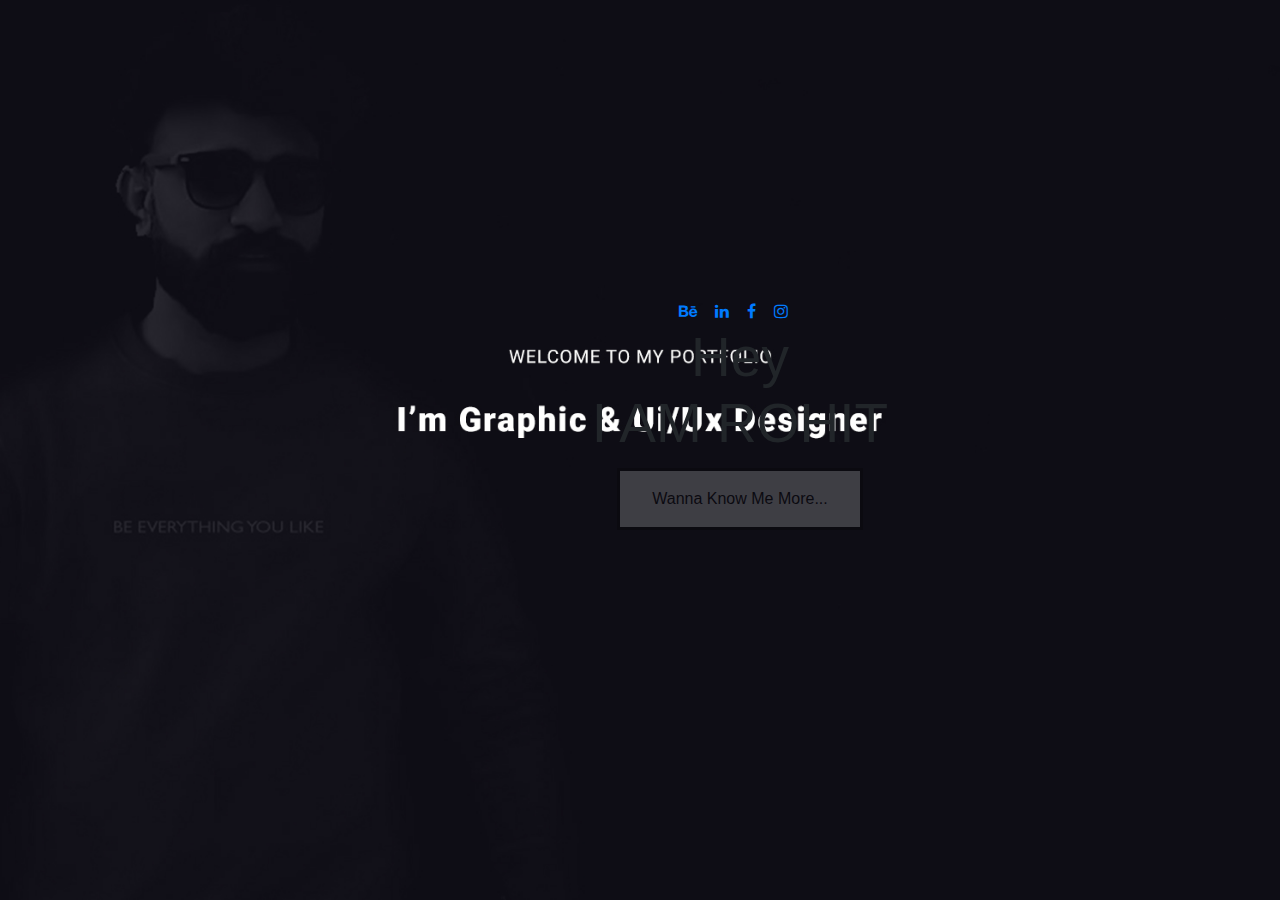
==== index.html @ d8eeb5f5 "Update index.html" ====
<!doctype html>
<html lang="en">
    <head>
       <title >Rohit Likhala</title>
       <meta charset="utf-8">
       <meta name="viewport" content="width=device-width, initial-scale=1">
       <link rel="stylesheet" href="https://maxcdn.bootstrapcdn.com/bootstrap/4.3.1/css/bootstrap.min.css">
       <script src="https://ajax.googleapis.com/ajax/libs/jquery/3.3.1/jquery.min.js"></script>
       <script src="https://cdnjs.cloudflare.com/ajax/libs/popper.js/1.14.7/umd/popper.min.js"></script>
       <script src="https://maxcdn.bootstrapcdn.com/bootstrap/4.3.1/js/bootstrap.min.js"></script>
       <link rel="stylesheet" href="style.css">
       <link rel="stylesheet" href="https://cdnjs.cloudflare.com/ajax/libs/font-awesome/4.7.0/css/font-awesome.min.css">
       <link rel="icon" type="x-icon" href="rohit.ico">
       <style>
        div {text-align: center;}
        </style>
    </head>
    
    <body class="bg1">

      <div style="padding-top: 300px;margin-left: 200px; rgb(11, 187, 160)">
                            <a href="https://www.behance.net/rohitlikhala"><i class="fa fa-behance""></i></a> &nbsp;&nbsp;
                            <a href="https://www.linkedin.com/in/rohitlikhala7797/"><i class="fa fa-linkedin"></i></a> &nbsp;&nbsp;
                            <a href="https://www.facebook.com/rohitk7797/"><i class="fa fa-facebook"></i></a> &nbsp;&nbsp;
                            <a href="https://www.instagram.com/rohitk7797/"><i class="fa fa-instagram"></i></a> &nbsp;&nbsp;
                            <h1 style="font-family:'Franklin Gothic Medium', 'Arial Narrow', Arial, sans-serif; font-size: 55px">Hey<br> I AM ROHIT</h1>
                            <a href="https://rohitlikhala.github.io/resume/"><button class="button">Wanna Know Me More...</button></a></div>
                        </div>
      
    </body>
</html>
---- style.css ----
.first {
    width: 100%;
    height: 1000px;
    background: #ccc;
}

.second {
    width: 100%;
    height: 1000px;
    background: #999;
}

.button {
  background-color: white;
  border: solid;
  color: black;
  padding: 16px 32px;
  text-align: center;
  font-size: 16px;
  margin: 4px 2px;
  opacity: 0.2;
  transition: 0.3s;
  display: inline-block;
  text-decoration: none;
  cursor: pointer;
}

.button1 {
  background-color: white;
  border: solid;
  color: black;
  padding: 16px 32px;
  text-align: center;
  font-size: 16px;
  margin: 4px 2px;
  opacity: 1;
  transition: 0.3s;
  display: inline-block;
  text-decoration: none;
  cursor: pointer;
}

.button:hover {opacity: 3}
.button1:hover {opacity: 5}

.divframe{
  background-color: white;
}

.divframe1{
  background-color: grey;
}

#expand    
{
        
}

#ex 
{
    margin-top: 0px;  
    margin-bottom: 30px; 
    background: gray;
    width: auto; height: 50px;
}
0

.bg
{
    background-image: url("123.jpg");
    background-attachment: fixed;
    background-position: center;
    background-repeat: no-repeat;
    position: relative;
    background-size: cover;
}


.bg1
{
	  background-image: url("webnew1.jpg");
    background-attachment: fixed;
    background-position: center;
    background-repeat: no-repeat;
    position: relative;
    background-size: cover;
}

.bg2
{
    background-color: rgb(138,134,134);
    background-position: center;
    background-repeat: no-repeat;
    position: relative;
    background-size: cover;
}

.footer{
	   position: fixed;
   left: 0;
   bottom: 0;
   height: 5%;
   width: 100%;
   background-color: black;
   text-align: center;
}

.topnav {
  overflow: hidden;
}

.topnav a {
  float: left;
  display: block;
  color: white;
  padding-left: 50px;
  padding: 25px 12px;
  text-decoration: none;
  font-size: 18px;
}

.topnav a:hover {
  color: black;
}

.active {
  background-color:lightgreen;
  color: white;
}

.topnav .icon {
  display: none;
}

@media screen and (max-width: 600px) {
  .topnav a:not(:first-child) {display: none;}
  .topnav a.icon {
    float: right;
    display: block;
  }
}

@media screen and (max-width: 600px) {
  .topnav.responsive {position: relative;}
  .topnav.responsive .icon {
    position: absolute;
    right: 0;
    top: 0;
  }
  .topnav.responsive a {
    float: none;
    display: block;
    text-align: left;
  }
}


body{
            margin: 0px;
            padding: 0px;
            background-image: url(1.jpg);
            background-size: 100% 100%;
            background-attachment: fixed;
        }    
        .d1{
            margin-top: 100px;
            margin-left: 300px;
        }
        .d2{
            margin-left: -150px;
            margin-top: -700px;
        }
        .d3{
            margin-top: -650px;
        }
        .d4{
            margin-top: -1050px;
        }
        .d5{
            margin-top: -600px;
            margin-left: 100px;
        }
        .d6{
            margin-top: 250px;
            margin-left: 950px;
        }
body, html {  s
    height: 100%;
    margin: 0;
}

.blur img {
  -webkit-transition: all 1s ease;
  -moz-transition: all 1s ease;
  -o-transition: all 1s ease;
  -ms-transition: all 1s ease;
  transition: all 1s ease;

}
.blur img:hover {
  -webkit-filter: blur(1px);
}
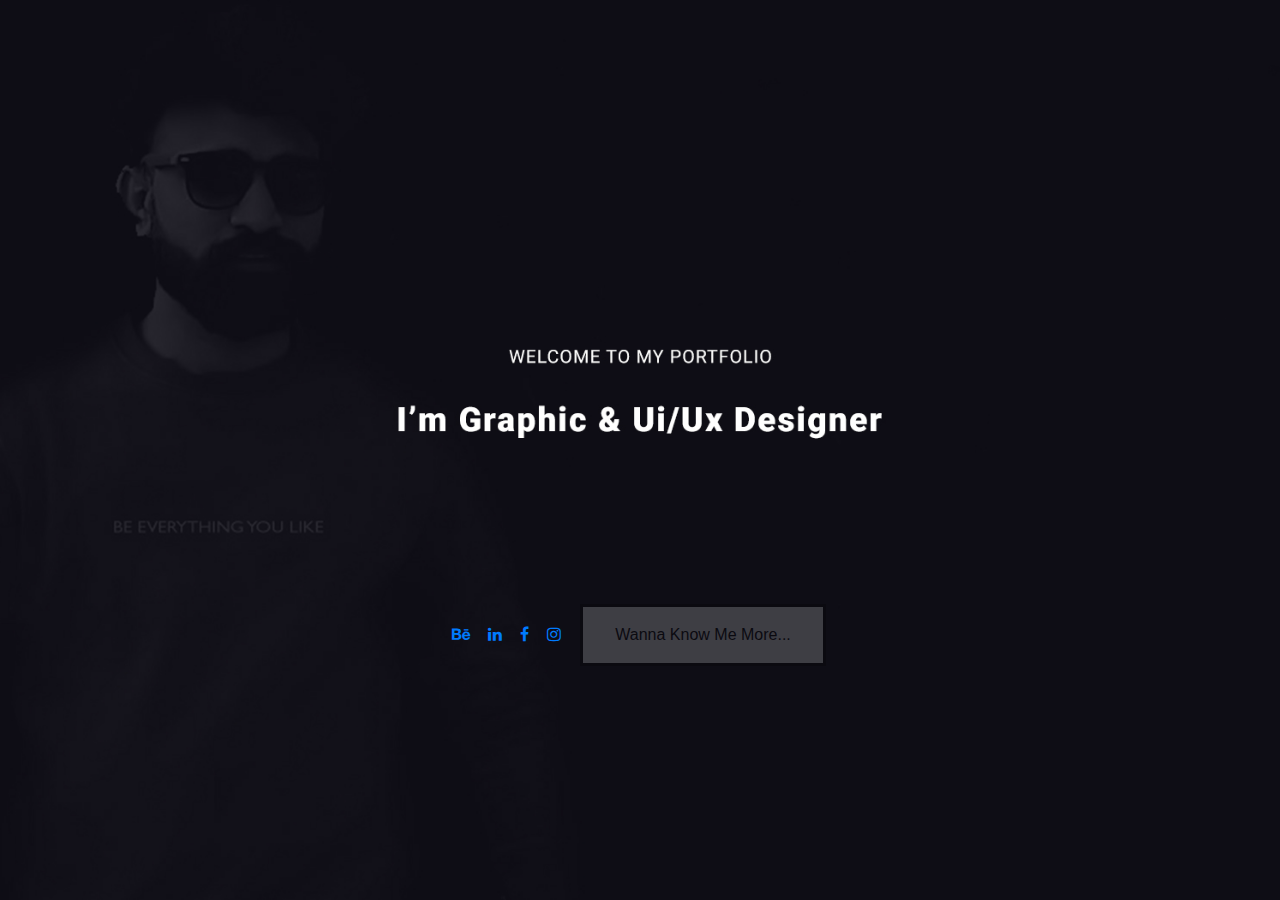
==== commit 85acc400: "Update index.html" ====
--- a/index.html
+++ b/index.html
@@ -18,12 +18,11 @@
     
     <body class="bg1">
 
-      <div style="padding-top: 300px;margin-left: 200px; rgb(11, 187, 160)">
+      <div style="padding-top: 600px; rgb(11, 187, 160)">
                             <a href="https://www.behance.net/rohitlikhala"><i class="fa fa-behance""></i></a> &nbsp;&nbsp;
                             <a href="https://www.linkedin.com/in/rohitlikhala7797/"><i class="fa fa-linkedin"></i></a> &nbsp;&nbsp;
                             <a href="https://www.facebook.com/rohitk7797/"><i class="fa fa-facebook"></i></a> &nbsp;&nbsp;
                             <a href="https://www.instagram.com/rohitk7797/"><i class="fa fa-instagram"></i></a> &nbsp;&nbsp;
-                            <h1 style="font-family:'Franklin Gothic Medium', 'Arial Narrow', Arial, sans-serif; font-size: 55px">Hey<br> I AM ROHIT</h1>
                             <a href="https://rohitlikhala.github.io/resume/"><button class="button">Wanna Know Me More...</button></a></div>
                         </div>
       
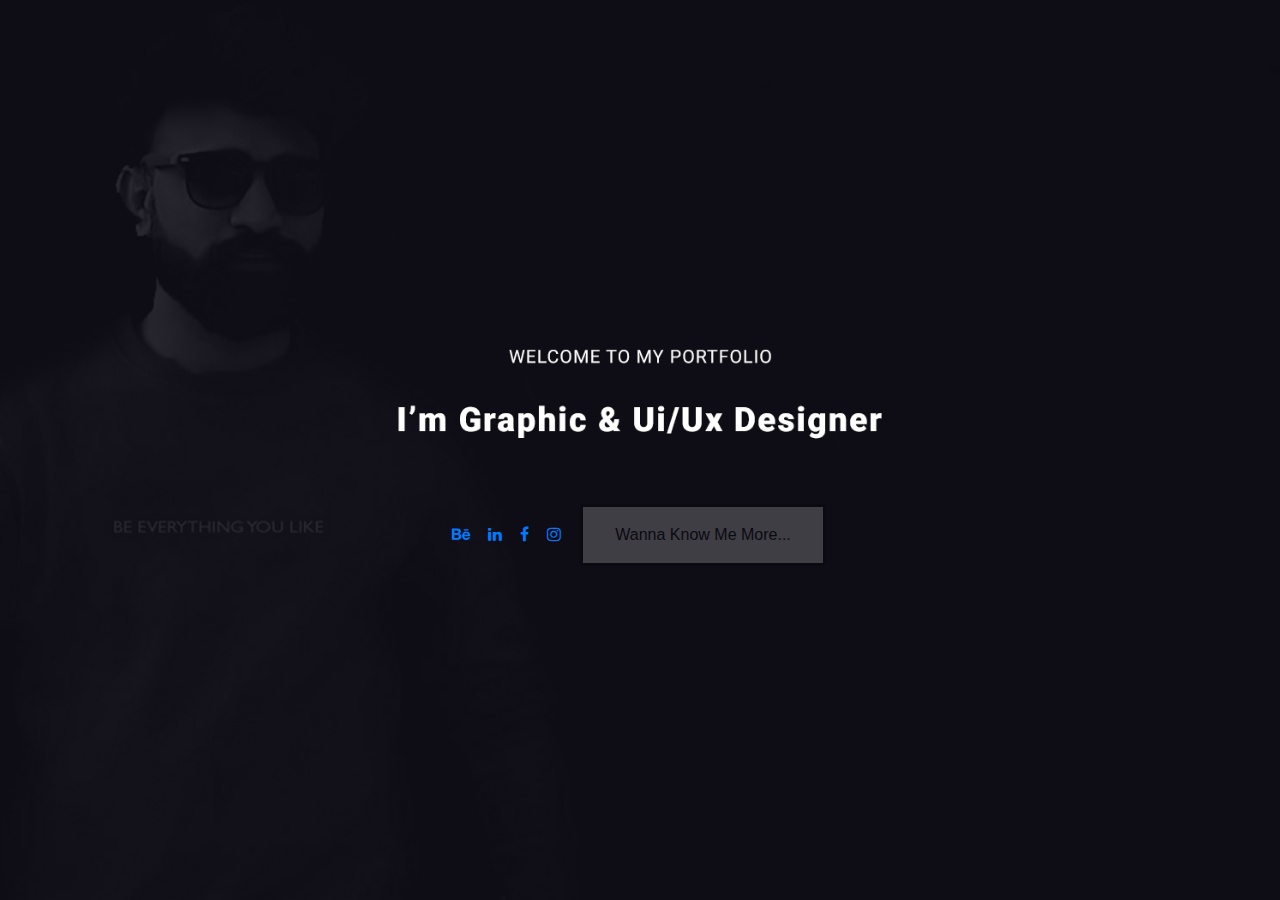
==== commit 4ca48152: "Update index.html" ====
--- a/index.html
+++ b/index.html
@@ -18,7 +18,7 @@
     
     <body class="bg1">
 
-      <div style="padding-top: 600px; rgb(11, 187, 160)">
+      <div style="padding-top: 500px;">
                             <a href="https://www.behance.net/rohitlikhala"><i class="fa fa-behance""></i></a> &nbsp;&nbsp;
                             <a href="https://www.linkedin.com/in/rohitlikhala7797/"><i class="fa fa-linkedin"></i></a> &nbsp;&nbsp;
                             <a href="https://www.facebook.com/rohitk7797/"><i class="fa fa-facebook"></i></a> &nbsp;&nbsp;
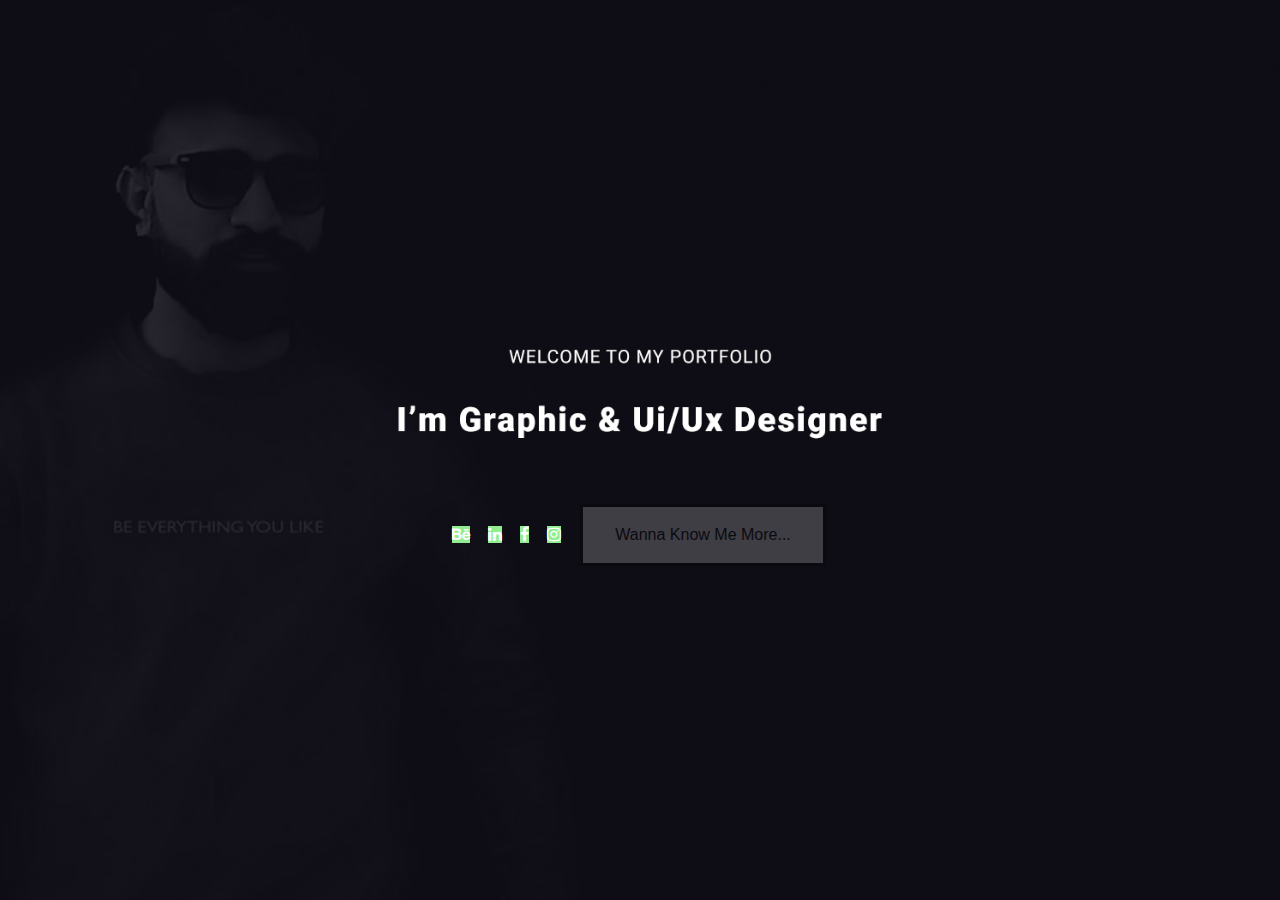
==== commit db468cb5: "Update index.html" ====
--- a/index.html
+++ b/index.html
@@ -19,10 +19,10 @@
     <body class="bg1">
 
       <div style="padding-top: 500px;">
-                            <a href="https://www.behance.net/rohitlikhala"><i class="fa fa-behance""></i></a> &nbsp;&nbsp;
-                            <a href="https://www.linkedin.com/in/rohitlikhala7797/"><i class="fa fa-linkedin"></i></a> &nbsp;&nbsp;
-                            <a href="https://www.facebook.com/rohitk7797/"><i class="fa fa-facebook"></i></a> &nbsp;&nbsp;
-                            <a href="https://www.instagram.com/rohitk7797/"><i class="fa fa-instagram"></i></a> &nbsp;&nbsp;
+                            <a class="active" href="https://www.behance.net/rohitlikhala"><i class="fa fa-behance""></i></a> &nbsp;&nbsp;
+                            <a class="active" href="https://www.linkedin.com/in/rohitlikhala7797/"><i class="fa fa-linkedin"></i></a> &nbsp;&nbsp;
+                            <a class="active" href="https://www.facebook.com/rohitk7797/"><i class="fa fa-facebook"></i></a> &nbsp;&nbsp;
+                            <a class="active" href="https://www.instagram.com/rohitk7797/"><i class="fa fa-instagram"></i></a> &nbsp;&nbsp;
                             <a href="https://rohitlikhala.github.io/resume/"><button class="button">Wanna Know Me More...</button></a></div>
                         </div>
       
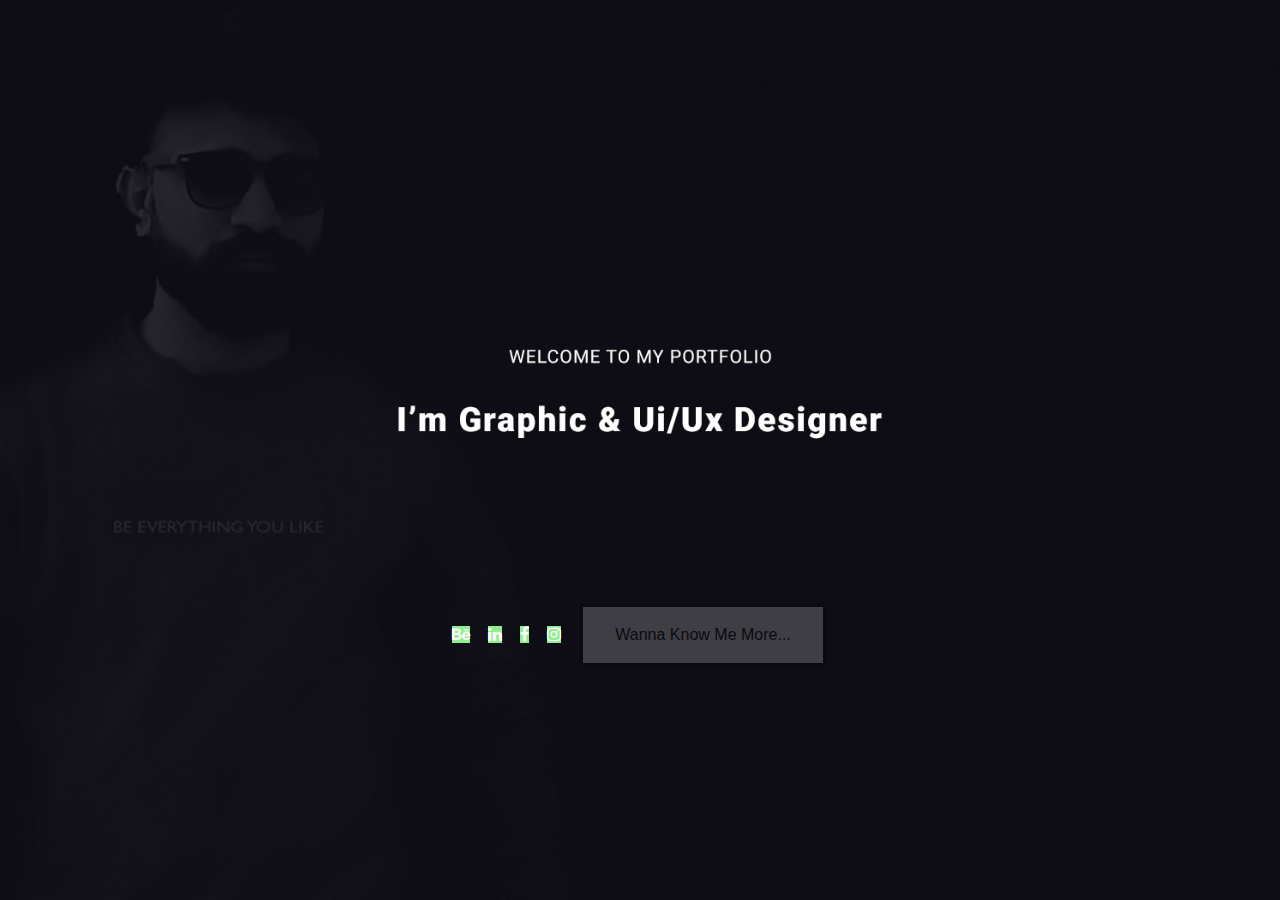
==== commit 92c39255: "Update index.html" ====
--- a/index.html
+++ b/index.html
@@ -18,7 +18,7 @@
     
     <body class="bg1">
 
-      <div style="padding-top: 500px;">
+      <div style="padding-top: 600px;">
                             <a class="active" href="https://www.behance.net/rohitlikhala"><i class="fa fa-behance""></i></a> &nbsp;&nbsp;
                             <a class="active" href="https://www.linkedin.com/in/rohitlikhala7797/"><i class="fa fa-linkedin"></i></a> &nbsp;&nbsp;
                             <a class="active" href="https://www.facebook.com/rohitk7797/"><i class="fa fa-facebook"></i></a> &nbsp;&nbsp;
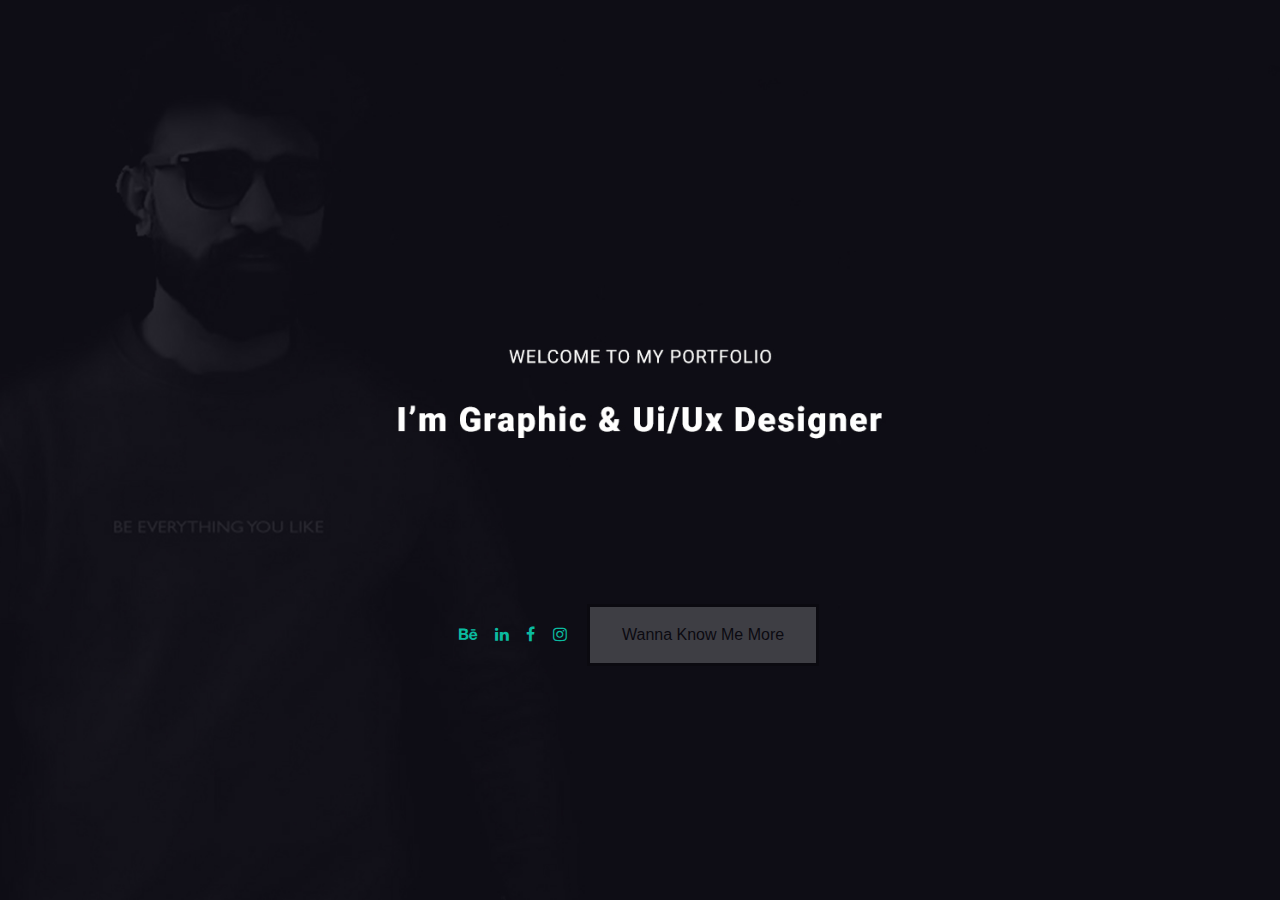
==== commit 25696788: "Update index.html" ====
--- a/index.html
+++ b/index.html
@@ -23,7 +23,7 @@
                             <a class="active" href="https://www.linkedin.com/in/rohitlikhala7797/"><i class="fa fa-linkedin"></i></a> &nbsp;&nbsp;
                             <a class="active" href="https://www.facebook.com/rohitk7797/"><i class="fa fa-facebook"></i></a> &nbsp;&nbsp;
                             <a class="active" href="https://www.instagram.com/rohitk7797/"><i class="fa fa-instagram"></i></a> &nbsp;&nbsp;
-                            <a href="https://rohitlikhala.github.io/resume/"><button class="button">Wanna Know Me More...</button></a></div>
+                            <a href="https://rohitlikhala.github.io/resume/"><button class="button">Wanna Know Me More</button></a></div>
                         </div>
       
     </body>
--- a/style.css
+++ b/style.css
@@ -51,11 +51,6 @@
   background-color: grey;
 }
 
-#expand    
-{
-        
-}
-
 #ex 
 {
     margin-top: 0px;  
@@ -63,22 +58,10 @@
     background: gray;
     width: auto; height: 50px;
 }
-0
-
-.bg
-{
-    background-image: url("123.jpg");
-    background-attachment: fixed;
-    background-position: center;
-    background-repeat: no-repeat;
-    position: relative;
-    background-size: cover;
-}
-
 
 .bg1
 {
-	  background-image: url("webnew1.jpg");
+    background-image: url("webnew1.jpg");
     background-attachment: fixed;
     background-position: center;
     background-repeat: no-repeat;
@@ -124,8 +107,8 @@
 }
 
 .active {
-  background-color:lightgreen;
-  color: white;
+  background-color:none;
+  color: #0bbba0;
 }
 
 .topnav .icon {
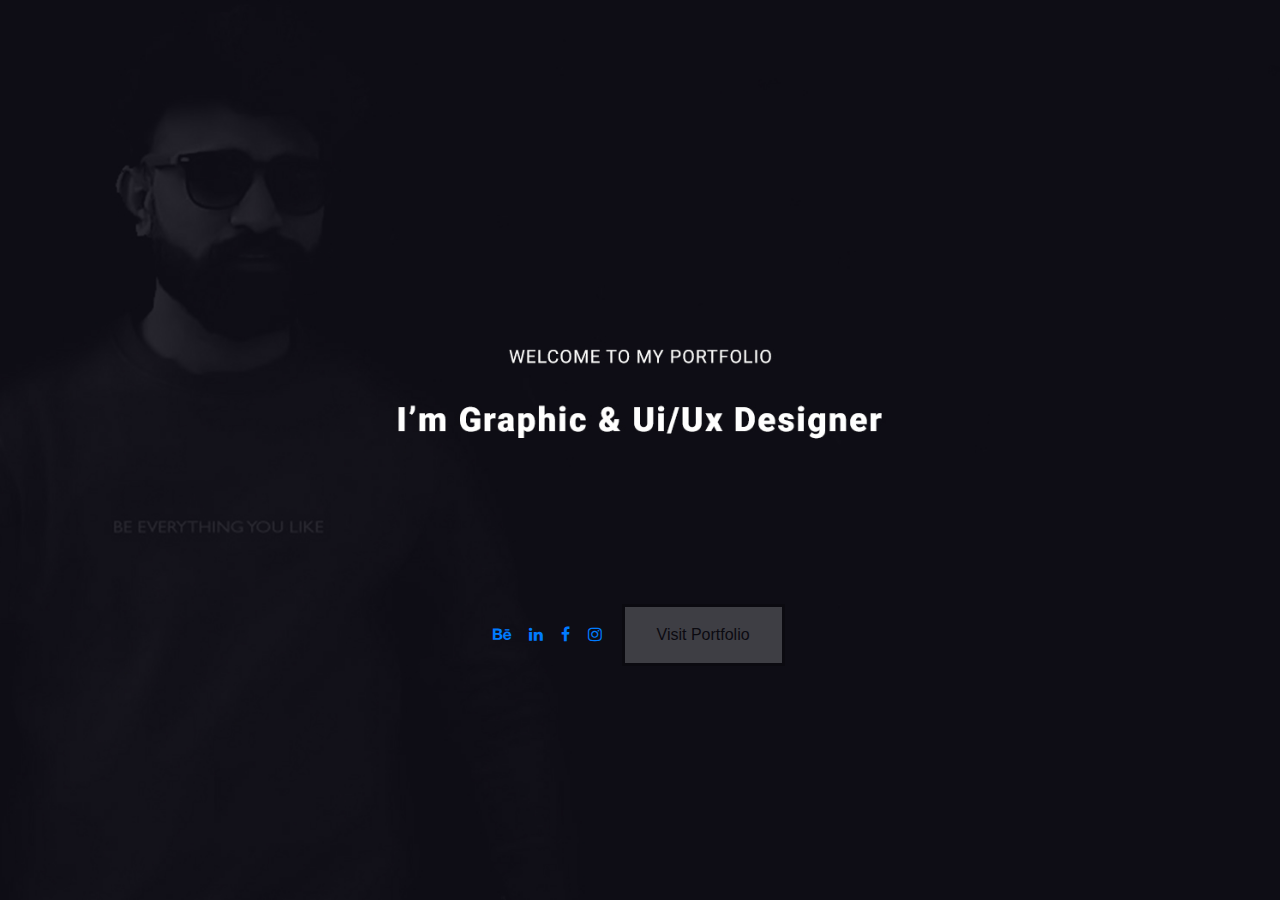
==== commit 24996543: "Update index.html" ====
--- a/index.html
+++ b/index.html
@@ -23,7 +23,7 @@
                             <a class="active" href="https://www.linkedin.com/in/rohitlikhala7797/"><i class="fa fa-linkedin"></i></a> &nbsp;&nbsp;
                             <a class="active" href="https://www.facebook.com/rohitk7797/"><i class="fa fa-facebook"></i></a> &nbsp;&nbsp;
                             <a class="active" href="https://www.instagram.com/rohitk7797/"><i class="fa fa-instagram"></i></a> &nbsp;&nbsp;
-                            <a href="https://rohitlikhala.github.io/resume/"><button class="button">Wanna Know Me More</button></a></div>
+                            <a href="https://rohitlikhala.github.io/resume/"><button class="button">Visit Portfolio</button></a></div>
                         </div>
       
     </body>
--- a/style.css
+++ b/style.css
@@ -108,7 +108,7 @@
 
 .active {
   background-color:none;
-  color: #0bbba0;
+  color: rgb(11;187;160);
 }
 
 .topnav .icon {
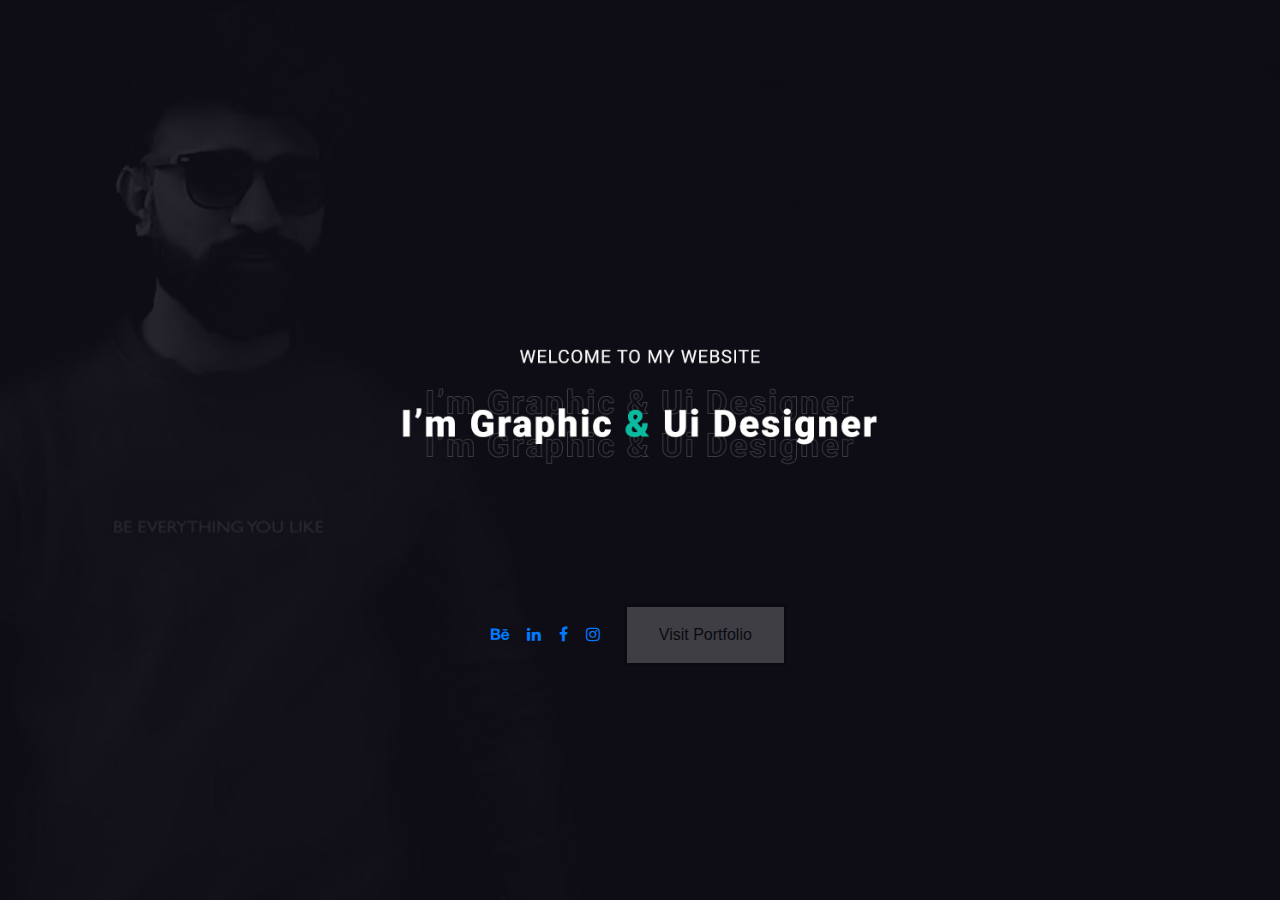
==== commit d1770fd7: "Update index.html" ====
--- a/index.html
+++ b/index.html
@@ -22,7 +22,7 @@
                             <a class="active" href="https://www.behance.net/rohitlikhala"><i class="fa fa-behance""></i></a> &nbsp;&nbsp;
                             <a class="active" href="https://www.linkedin.com/in/rohitlikhala7797/"><i class="fa fa-linkedin"></i></a> &nbsp;&nbsp;
                             <a class="active" href="https://www.facebook.com/rohitk7797/"><i class="fa fa-facebook"></i></a> &nbsp;&nbsp;
-                            <a class="active" href="https://www.instagram.com/rohitk7797/"><i class="fa fa-instagram"></i></a> &nbsp;&nbsp;
+                            <a class="active" href="https://www.instagram.com/rohitk7797/"><i class="fa fa-instagram"></i></a> &nbsp;&nbsp;&nbsp;
                             <a href="https://rohitlikhala.github.io/resume/"><button class="button">Visit Portfolio</button></a></div>
                         </div>
       
--- a/style.css
+++ b/style.css
@@ -61,7 +61,7 @@
 
 .bg1
 {
-    background-image: url("webnew1.jpg");
+    background-image: url("webnew111.jpg");
     background-attachment: fixed;
     background-position: center;
     background-repeat: no-repeat;
@@ -107,8 +107,8 @@
 }
 
 .active {
-  background-color:none;
-  color: rgb(11;187;160);
+  backgroound-color: none;
+  color: green blue;
 }
 
 .topnav .icon {
